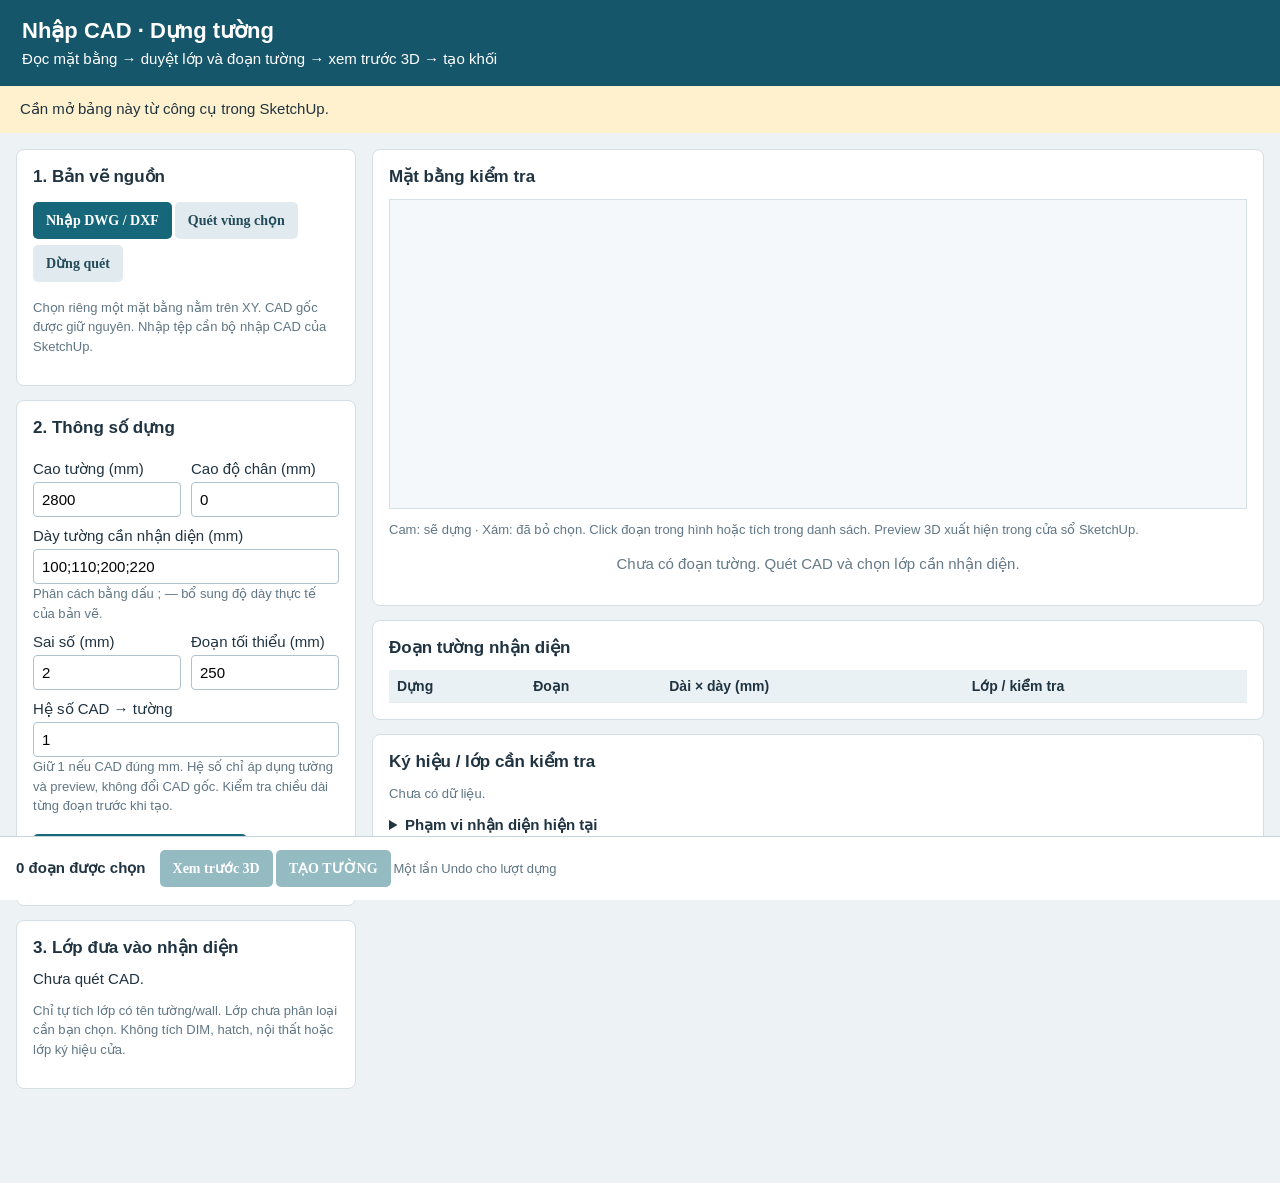
==== tran_tuan_noi_that_free/files/tran_tuan_noi_that/ui/cad_walls.html @ 266910d0 "Release 1.9.228: CAD wall recognition with layer review and 3D preview" ====
<!doctype html><html lang="vi"><meta charset="utf-8"><title>TT Nhập CAD — Dựng tường</title>
<style>
*{box-sizing:border-box}body{margin:0;background:#edf2f5;color:#203341;font:15px 'Segoe UI',sans-serif}header{padding:18px 22px;background:#15566a;color:white}h1{font-size:22px;margin:0 0 6px}h2{font-size:17px;margin:0 0 12px}main{padding:16px;display:grid;grid-template-columns:340px 1fr;gap:16px}section{background:white;border:1px solid #d4dfe4;border-radius:8px;padding:16px;margin-bottom:14px}button{border:0;border-radius:5px;background:#156779;color:white;padding:10px 13px;font:600 14px 'Segoe UI';cursor:pointer;margin:3px 3px 3px 0}button.secondary{background:#e1ebef;color:#234b59}button:disabled{opacity:.45;cursor:default}label{display:block;margin:10px 0 4px}input[type=number],input[type=text]{width:100%;padding:8px;border:1px solid #afc2cd;border-radius:4px;font:inherit}input[type=checkbox]{width:18px;height:18px;vertical-align:middle}small,.muted{color:#607684;font-size:13px;line-height:1.5}.row{display:grid;grid-template-columns:1fr 1fr;gap:10px}#status{padding:12px 20px;background:#fff1ce;line-height:1.5;white-space:pre-wrap}.scroll{max-height:230px;overflow:auto}table{width:100%;border-collapse:collapse;font-size:14px}td,th{padding:8px;text-align:left;border-bottom:1px solid #e3ebef}th{position:sticky;top:0;background:#eaf1f4}#plan{width:100%;height:310px;background:#f5f8fa;border:1px solid #d7e1e5}#plan polygon{cursor:pointer} .warning{color:#98500a}.actions{position:sticky;bottom:0;background:white;border-top:1px solid #c5d6de;padding:10px 16px}.actions strong{margin-right:14px}#empty{text-align:center;color:#657986;padding:16px}details{margin-top:12px}summary{cursor:pointer;font-weight:600}.extent{margin:8px 0;font-weight:600;color:#186074}
</style>
<header><h1>Nhập CAD · Dựng tường</h1><div>Đọc mặt bằng → duyệt lớp và đoạn tường → xem trước 3D → tạo khối</div></header>
<div id="status" role="status">Nhập DWG/DXF hoặc chọn bản CAD đang có trong model rồi bấm Quét vùng chọn.</div>
<main><div><section><h2>1. Bản vẽ nguồn</h2><button onclick="call('import_cad')">Nhập DWG / DXF</button><button class="secondary" onclick="call('scan_selected')">Quét vùng chọn</button><button class="secondary" onclick="call('cancel_job')">Dừng quét</button><p class="muted">Chọn riêng một mặt bằng nằm trên XY. CAD gốc được giữ nguyên. Nhập tệp cần bộ nhập CAD của SketchUp.</p></section>
<section><h2>2. Thông số dựng</h2><div class="row"><div><label>Cao tường (mm)</label><input id="height" type="number" value="2800" min="100"></div><div><label>Cao độ chân (mm)</label><input id="base" type="number" value="0"></div></div><label>Dày tường cần nhận diện (mm)</label><input id="widths" type="text" value="100;110;200;220"><small>Phân cách bằng dấu ; — bổ sung độ dày thực tế của bản vẽ.</small><div class="row"><div><label>Sai số (mm)</label><input id="tolerance" type="number" value="2" min="0.1" max="10" step="0.1"></div><div><label>Đoạn tối thiểu (mm)</label><input id="min_length" type="number" value="250" min="50"></div></div><label>Hệ số CAD → tường</label><input id="scale" type="number" value="1" min="0.000001" step="any"><small>Giữ 1 nếu CAD đúng mm. Hệ số chỉ áp dụng tường và preview, không đổi CAD gốc. Kiểm tra chiều dài từng đoạn trước khi tạo.</small><p><button onclick="recognize()">Nhận diện / Cập nhật preview</button></p></section>
<section><h2>3. Lớp đưa vào nhận diện</h2><div id="layers" class="scroll">Chưa quét CAD.</div><p class="muted">Chỉ tự tích lớp có tên tường/wall. Lớp chưa phân loại cần bạn chọn. Không tích DIM, hatch, nội thất hoặc lớp ký hiệu cửa.</p></section></div>
<div><section><h2>Mặt bằng kiểm tra</h2><svg id="plan" xmlns="http://www.w3.org/2000/svg" aria-label="Preview mặt bằng tường"></svg><div id="extent" class="extent"></div><small>Cam: sẽ dựng · Xám: đã bỏ chọn. Click đoạn trong hình hoặc tích trong danh sách. Preview 3D xuất hiện trong cửa sổ SketchUp.</small><div id="empty">Chưa có đoạn tường. Quét CAD và chọn lớp cần nhận diện.</div></section>
<section><h2>Đoạn tường nhận diện <span id="count"></span></h2><div class="scroll"><table><thead><tr><th>Dựng</th><th>Đoạn</th><th>Dài × dày (mm)</th><th>Lớp / kiểm tra</th></tr></thead><tbody id="walls"></tbody></table></div></section>
<section><h2>Ký hiệu / lớp cần kiểm tra</h2><div id="symbols" class="scroll muted">Chưa có dữ liệu.</div><details><summary>Phạm vi nhận diện hiện tại</summary><p class="muted">Nhận diện theo tên lớp/block và cặp nét song song có độ dày phù hợp. Cung gần 90° được đánh dấu là có thể là cửa đi. Giữ các khoảng ngắt giữa nét tường; chưa tự khoét cửa từ ký hiệu, chưa dựng cửa sổ, lanh tô, cầu thang hoặc đọc chữ DIM. Không suy ra vật liệu chỉ từ hatch. Tường cong và bản vẽ ảnh chưa hỗ trợ. Các đoạn được dựng thành Solid riêng; góc vuông chỉ nối trong phạm vi nét CAD gốc.</p></details></section></div></main>
<div class="actions"><strong id="selected">0 đoạn được chọn</strong><button id="previewBtn" disabled onclick="call('preview')">Xem trước 3D</button><button id="createBtn" disabled onclick="call('create')">TẠO TƯỜNG</button><small>Một lần Undo cho lượt dựng</small></div>
<script>
let state={layers:[],walls:[],symbols:[]},needsUpdate=false;
function call(name,...args){if(window.sketchup&&typeof window.sketchup[name]==='function')window.sketchup[name](...args);else setStatus('Cần mở bảng này từ công cụ trong SketchUp.');}
function setStatus(s){document.getElementById('status').textContent=s;}
function el(tag,text){const n=document.createElement(tag);if(text!==undefined)n.textContent=text;return n;}
function recognize(){needsUpdate=false;const d={};['height','base','widths','tolerance','min_length','scale'].forEach(k=>d[k]=document.getElementById(k).value);d.layers=Array.from(document.querySelectorAll('#layers input:checked')).map(x=>x.value);call('recognize',JSON.stringify(d));}
function toggle(w){call('toggle_wall',w.id,!w.selected);}
function receive(d){state=d;const layers=document.getElementById('layers');layers.textContent='';d.layers.forEach(l=>{const row=el('label');const cb=el('input');cb.type='checkbox';cb.value=l.name;cb.checked=l.use;cb.onchange=dirty;row.appendChild(cb);row.appendChild(document.createTextNode(' '+l.name+' ('+l.count+')'));row.appendChild(el('small',' · '+l.kind));layers.appendChild(row);});
const table=document.getElementById('walls');table.textContent='';d.walls.forEach(w=>{const tr=el('tr');const td=el('td');const cb=el('input');cb.type='checkbox';cb.checked=w.selected;cb.onchange=()=>toggle(w);td.appendChild(cb);tr.appendChild(td);tr.appendChild(el('td',String(w.id+1)));tr.appendChild(el('td',w.length.toFixed(1)+' × '+w.width.toFixed(1)));tr.appendChild(el('td',w.layer+(w.warning?' · '+w.warning:'')));table.appendChild(tr);});
const n=d.walls.filter(w=>w.selected).length;document.getElementById('selected').textContent=n+' đoạn được chọn';document.getElementById('count').textContent='('+d.walls.length+')';document.getElementById('previewBtn').disabled=!n||needsUpdate;document.getElementById('createBtn').disabled=!n||needsUpdate;document.getElementById('empty').style.display=d.walls.length?'none':'block';
const symbols=document.getElementById('symbols');symbols.textContent='';d.symbols.forEach(s=>symbols.appendChild(el('p',s.name+' — '+s.kind+' ('+s.count+')')));if(!d.symbols.length)symbols.textContent='Không có ký hiệu được phân loại. Điều này không có nghĩa bản vẽ không có cửa.';drawPlan(d.walls);}
function drawPlan(walls){const svg=document.getElementById('plan');svg.textContent='';document.getElementById('extent').textContent='';if(!walls.length)return;const all=[];walls.forEach(w=>{const dx=w.b[0]-w.a[0],dy=w.b[1]-w.a[1],len=Math.hypot(dx,dy),nx=-dy/len*w.width/2,ny=dx/len*w.width/2;w.poly=[[w.a[0]-nx,w.a[1]-ny],[w.b[0]-nx,w.b[1]-ny],[w.b[0]+nx,w.b[1]+ny],[w.a[0]+nx,w.a[1]+ny]];all.push(...w.poly);});const xmin=Math.min(...all.map(p=>p[0])),xmax=Math.max(...all.map(p=>p[0])),ymin=Math.min(...all.map(p=>p[1])),ymax=Math.max(...all.map(p=>p[1]));const pad=Math.max(xmax-xmin,ymax-ymin)*.06+1;svg.setAttribute('viewBox',[xmin-pad,-ymax-pad,xmax-xmin+2*pad,ymax-ymin+2*pad].join(' '));walls.forEach(w=>{const p=document.createElementNS('http://www.w3.org/2000/svg','polygon');p.setAttribute('points',w.poly.map(v=>v[0]+','+(-v[1])).join(' '));p.setAttribute('fill',w.selected?'#efb77e':'#d5dfe4');p.setAttribute('stroke',w.selected?'#995b27':'#8998a0');p.setAttribute('stroke-width','1');p.setAttribute('vector-effect','non-scaling-stroke');p.onclick=()=>toggle(w);const title=document.createElementNS('http://www.w3.org/2000/svg','title');title.textContent='Tường '+(w.id+1)+': '+w.length.toFixed(1)+' × '+w.width.toFixed(1)+' mm';p.appendChild(title);svg.appendChild(p);});document.getElementById('extent').textContent='Phạm vi nhận diện: '+(xmax-xmin).toFixed(0)+' × '+(ymax-ymin).toFixed(0)+' mm';}
function dirty(){needsUpdate=true;document.getElementById('createBtn').disabled=true;document.getElementById('previewBtn').disabled=true;setStatus('Thông số đã đổi. Bấm Nhận diện / Cập nhật preview trước khi tạo.');}
window.addEventListener('DOMContentLoaded',()=>{['height','base','widths','tolerance','min_length','scale'].forEach(k=>document.getElementById(k).addEventListener('input',dirty));call('ready');});
</script></html>
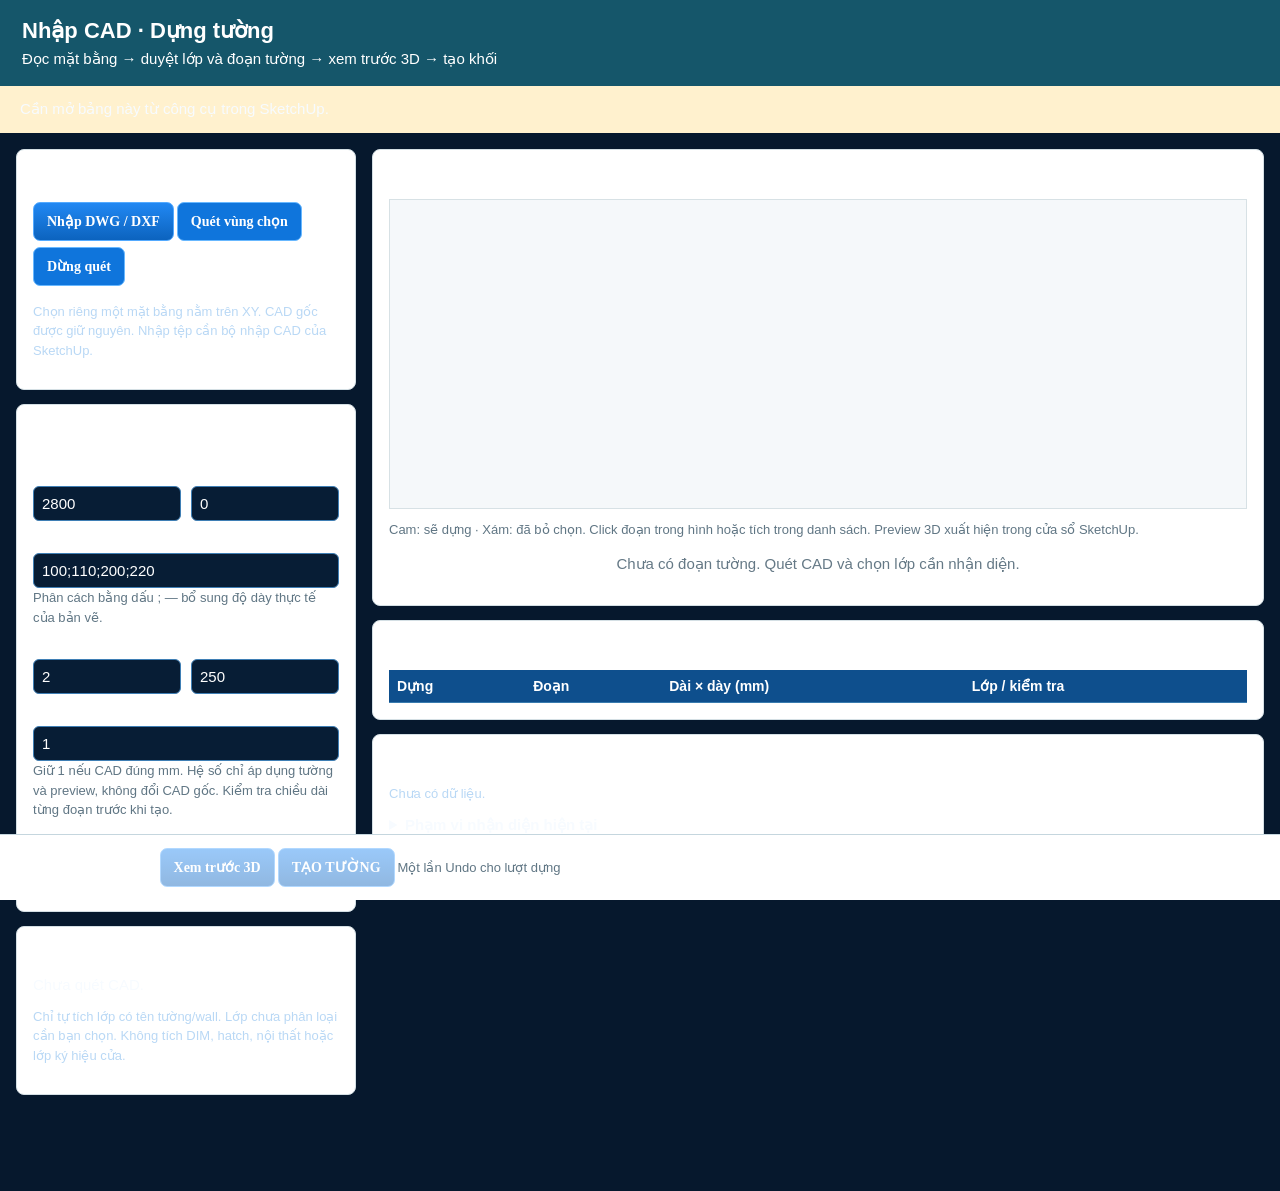
==== commit 07762e13: "TT blue-white UI theme" ====
--- a/tran_tuan_noi_that_free/files/tran_tuan_noi_that/ui/cad_walls.html
+++ b/tran_tuan_noi_that_free/files/tran_tuan_noi_that/ui/cad_walls.html
@@ -1,7 +1,7 @@
 <!doctype html><html lang="vi"><meta charset="utf-8"><title>TT Nhập CAD — Dựng tường</title>
 <style>
 *{box-sizing:border-box}body{margin:0;background:#edf2f5;color:#203341;font:15px 'Segoe UI',sans-serif}header{padding:18px 22px;background:#15566a;color:white}h1{font-size:22px;margin:0 0 6px}h2{font-size:17px;margin:0 0 12px}main{padding:16px;display:grid;grid-template-columns:340px 1fr;gap:16px}section{background:white;border:1px solid #d4dfe4;border-radius:8px;padding:16px;margin-bottom:14px}button{border:0;border-radius:5px;background:#156779;color:white;padding:10px 13px;font:600 14px 'Segoe UI';cursor:pointer;margin:3px 3px 3px 0}button.secondary{background:#e1ebef;color:#234b59}button:disabled{opacity:.45;cursor:default}label{display:block;margin:10px 0 4px}input[type=number],input[type=text]{width:100%;padding:8px;border:1px solid #afc2cd;border-radius:4px;font:inherit}input[type=checkbox]{width:18px;height:18px;vertical-align:middle}small,.muted{color:#607684;font-size:13px;line-height:1.5}.row{display:grid;grid-template-columns:1fr 1fr;gap:10px}#status{padding:12px 20px;background:#fff1ce;line-height:1.5;white-space:pre-wrap}.scroll{max-height:230px;overflow:auto}table{width:100%;border-collapse:collapse;font-size:14px}td,th{padding:8px;text-align:left;border-bottom:1px solid #e3ebef}th{position:sticky;top:0;background:#eaf1f4}#plan{width:100%;height:310px;background:#f5f8fa;border:1px solid #d7e1e5}#plan polygon{cursor:pointer} .warning{color:#98500a}.actions{position:sticky;bottom:0;background:white;border-top:1px solid #c5d6de;padding:10px 16px}.actions strong{margin-right:14px}#empty{text-align:center;color:#657986;padding:16px}details{margin-top:12px}summary{cursor:pointer;font-weight:600}.extent{margin:8px 0;font-weight:600;color:#186074}
-</style>
+</style><style id="tt-blue-white-theme">/*TT_BLUE_WHITE_THEME_v1*/:root{--bg:#06182d;--panel:#0b2748;--blue:#1677e8;--white:#f7fbff;--muted:#b9d8f5;--border:#2d6ea7}html,body{background:var(--bg)!important;color:var(--white)!important}body{font-family:Arial,"Segoe UI",sans-serif!important}h1,h2,h3,h4,h5,h6,label,legend,strong,b,.title,.name{color:#fff!important}p,.muted,.hint,.sub,.note,.help,.desc,.description,.small{color:var(--muted)!important}a{color:#8dccff!important}.top,.header,.head,.titlebar,.page-header,.app-header,.hero,.banner,.brand,.header-bar{background:linear-gradient(135deg,#0a4f9b,#147ce5)!important;color:#fff!important;border-color:#51a9ff!important}.panel,.card,.box,.section,.group,.pane,.sidebar,.content,.settings-card,.toolbar,.controls,.form-section,.block,.item,.row-card{background:var(--panel)!important;color:#fff!important;border-color:var(--border)!important}button,.btn,input[type=button],input[type=submit]{background:linear-gradient(180deg,#2188f3,#0c63be)!important;color:#fff!important;border:1px solid #53aaff!important;border-radius:7px!important}.primary,.go,.active,.selected,.danger,.warning,.secondary{background:#0f75dc!important;color:#fff!important;border-color:#68b8ff!important}input,select,textarea{background:#071d35!important;color:#fff!important;border:1px solid #3f7fb5!important;border-radius:6px!important}table{background:#09223f!important;color:#fff!important;border-color:#2c6595!important}th{background:#0e4f8d!important;color:#fff!important;border-color:#397caf!important}td{border-color:#244f74!important;color:#eaf5ff!important}tr:nth-child(even){background:#0a294a!important}tr:hover{background:#123d68!important}.badge,.pill,.tag,.chip{background:#0d5fae!important;color:#fff!important;border-color:#61b3ff!important}.ok,.success{color:#a9d9ff!important}.err,.error{color:#ffd9eb!important}hr{border-color:#2c628f!important}</style>
 <header><h1>Nhập CAD · Dựng tường</h1><div>Đọc mặt bằng → duyệt lớp và đoạn tường → xem trước 3D → tạo khối</div></header>
 <div id="status" role="status">Nhập DWG/DXF hoặc chọn bản CAD đang có trong model rồi bấm Quét vùng chọn.</div>
 <main><div><section><h2>1. Bản vẽ nguồn</h2><button onclick="call('import_cad')">Nhập DWG / DXF</button><button class="secondary" onclick="call('scan_selected')">Quét vùng chọn</button><button class="secondary" onclick="call('cancel_job')">Dừng quét</button><p class="muted">Chọn riêng một mặt bằng nằm trên XY. CAD gốc được giữ nguyên. Nhập tệp cần bộ nhập CAD của SketchUp.</p></section>
